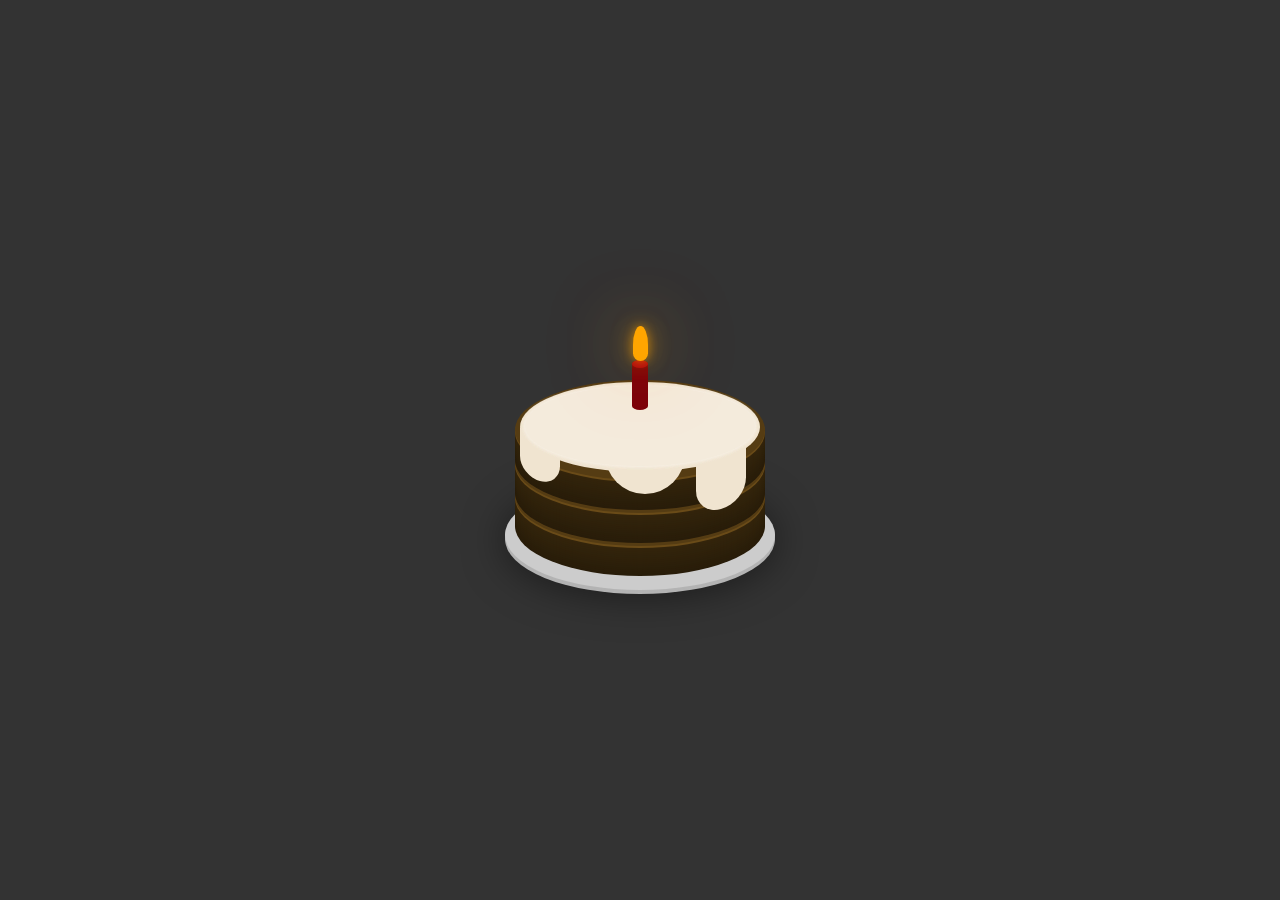
==== src/Index.html @ fc913491 "create src folder" ====
<!DOCTYPE html>
<html lang="en">

<head>
    <meta charset="UTF-8">
    <meta http-equiv="X-UA-Compatible" content="IE=edge">
    <meta name="viewport" content="width=device-width, initial-scale=1.0">
    <title>Document</title>
    <link rel="stylesheet" href="Styles.css" />
</head>

<body>
    <div class="cake">
        <div class="plate"></div>
        <div class="layer layer-bottom"></div>
        <div class="layer layer-middle"></div>
        <div class="layer layer-top"></div>
        <div class="icing"></div>
        <div class="drip drip1"></div>
        <div class="drip drip2"></div>
        <div class="drip drip3"></div>
        <div class="candle">
            <div class="flame"></div>
        </div>
    </div>
</body>

</html>
---- src/Styles.css ----
body {
  background-color: #333;
}

.cake {
  position: absolute;
  width: 250px;
  height: 200px;
  top: 50%;
  left: 50%;
  margin-top: -70px;
  margin-left: -125px;
}

.plate {
  width: 270px;
  height: 110px;
  position: absolute;
  bottom: -10px;
  left: -10px;
  background-color: #ccc;
  border-radius: 50%;
  -webkit-box-shadow: 0 2px 0 #b3b3b3, 0 4px 0 #b3b3b3, 0 5px 40px rgba(0, 0, 0, 0.5);
          box-shadow: 0 2px 0 #b3b3b3, 0 4px 0 #b3b3b3, 0 5px 40px rgba(0, 0, 0, 0.5);
}

.cake > * {
  position: absolute;
}

.layer {
  position: absolute;
  display: block;
  width: 250px;
  height: 100px;
  border-radius: 50%;
  background-color: #553c13;
  -webkit-box-shadow: 0 2px 0px #6a4b18, 0 4px 0px #33240b, 0 6px 0px #32230b, 0 8px 0px #31230b, 0 10px 0px #30220b, 0 12px 0px #2f220b, 0 14px 0px #2f210a, 0 16px 0px #2e200a, 0 18px 0px #2d200a, 0 20px 0px #2c1f0a, 0 22px 0px #2b1f0a, 0 24px 0px #2a1e09, 0 26px 0px #2a1d09, 0 28px 0px #291d09, 0 30px 0px #281c09;
          box-shadow: 0 2px 0px #6a4b18, 0 4px 0px #33240b, 0 6px 0px #32230b, 0 8px 0px #31230b, 0 10px 0px #30220b, 0 12px 0px #2f220b, 0 14px 0px #2f210a, 0 16px 0px #2e200a, 0 18px 0px #2d200a, 0 20px 0px #2c1f0a, 0 22px 0px #2b1f0a, 0 24px 0px #2a1e09, 0 26px 0px #2a1d09, 0 28px 0px #291d09, 0 30px 0px #281c09;
}

.layer-top {
  top: 0px;
}

.layer-middle {
  top: 33px;
}

.layer-bottom {
  top: 66px;
}

.icing {
  top: 2px;
  left: 5px;
  background-color: #f0e4d0;
  width: 240px;
  height: 90px;
  border-radius: 50%;
}

.icing:before {
  content: "";
  position: absolute;
  top: 4px;
  right: 5px;
  bottom: 6px;
  left: 5px;
  background-color: #f4ebdc;
  -webkit-box-shadow: 0 0 4px #f6efe3, 0 0 4px #f6efe3, 0 0 4px #f6efe3;
          box-shadow: 0 0 4px #f6efe3, 0 0 4px #f6efe3, 0 0 4px #f6efe3;
  border-radius: 50%;
  z-index: 1;
}

.drip {
  display: block;
  width: 50px;
  height: 60px;
  border-bottom-left-radius: 25px;
  border-bottom-right-radius: 25px;
  background-color: #f0e4d0;
}

.drip1 {
  top: 53px;
  left: 5px;
  -webkit-transform: skewY(15deg);
          transform: skewY(15deg);
  height: 48px;
  width: 40px;
}

.drip2 {
  top: 69px;
  left: 181px;
  -webkit-transform: skewY(-15deg);
          transform: skewY(-15deg);
}

.drip3 {
  top: 54px;
  left: 90px;
  width: 80px;
  border-bottom-left-radius: 40px;
  border-bottom-right-radius: 40px;
}

.candle {
  background-color: #7b020b;
  width: 16px;
  height: 50px;
  border-radius: 8px / 4px;
  top: -20px;
  left: 50%;
  margin-left: -8px;
  z-index: 10;
}

.candle:before {
  content: "";
  position: absolute;
  top: 0;
  left: 0;
  width: 16px;
  height: 8px;
  border-radius: 50%;
  background-color: #ad030f;
}

.flame {
  position: absolute;
  background-color: orange;
  width: 15px;
  height: 35px;
  border-radius: 10px 10px 10px 10px / 25px 25px 10px 10px;
  top: -34px;
  left: 50%;
  margin-left: -7.5px;
  z-index: 10;
  -webkit-box-shadow: 0 0 10px rgba(255, 165, 0, 0.5), 0 0 20px rgba(255, 165, 0, 0.5), 0 0 60px rgba(255, 165, 0, 0.5), 0 0 80px rgba(255, 165, 0, 0.5);
          box-shadow: 0 0 10px rgba(255, 165, 0, 0.5), 0 0 20px rgba(255, 165, 0, 0.5), 0 0 60px rgba(255, 165, 0, 0.5), 0 0 80px rgba(255, 165, 0, 0.5);
  -webkit-transform-origin: 50% 90%;
          transform-origin: 50% 90%;
  -webkit-animation: flicker 1s ease-in-out alternate infinite;
          animation: flicker 1s ease-in-out alternate infinite;
}

@-webkit-keyframes flicker {
  0% {
    -webkit-transform: skewX(5deg);
            transform: skewX(5deg);
    -webkit-box-shadow: 0 0 10px rgba(255, 165, 0, 0.2), 0 0 20px rgba(255, 165, 0, 0.2), 0 0 60px rgba(255, 165, 0, 0.2), 0 0 80px rgba(255, 165, 0, 0.2);
            box-shadow: 0 0 10px rgba(255, 165, 0, 0.2), 0 0 20px rgba(255, 165, 0, 0.2), 0 0 60px rgba(255, 165, 0, 0.2), 0 0 80px rgba(255, 165, 0, 0.2);
  }
  25% {
    -webkit-transform: skewX(-5deg);
            transform: skewX(-5deg);
    -webkit-box-shadow: 0 0 10px rgba(255, 165, 0, 0.5), 0 0 20px rgba(255, 165, 0, 0.5), 0 0 60px rgba(255, 165, 0, 0.5), 0 0 80px rgba(255, 165, 0, 0.5);
            box-shadow: 0 0 10px rgba(255, 165, 0, 0.5), 0 0 20px rgba(255, 165, 0, 0.5), 0 0 60px rgba(255, 165, 0, 0.5), 0 0 80px rgba(255, 165, 0, 0.5);
  }
  50% {
    -webkit-transform: skewX(10deg);
            transform: skewX(10deg);
    -webkit-box-shadow: 0 0 10px rgba(255, 165, 0, 0.3), 0 0 20px rgba(255, 165, 0, 0.3), 0 0 60px rgba(255, 165, 0, 0.3), 0 0 80px rgba(255, 165, 0, 0.3);
            box-shadow: 0 0 10px rgba(255, 165, 0, 0.3), 0 0 20px rgba(255, 165, 0, 0.3), 0 0 60px rgba(255, 165, 0, 0.3), 0 0 80px rgba(255, 165, 0, 0.3);
  }
  75% {
    -webkit-transform: skewX(-10deg);
            transform: skewX(-10deg);
    -webkit-box-shadow: 0 0 10px rgba(255, 165, 0, 0.4), 0 0 20px rgba(255, 165, 0, 0.4), 0 0 60px rgba(255, 165, 0, 0.4), 0 0 80px rgba(255, 165, 0, 0.4);
            box-shadow: 0 0 10px rgba(255, 165, 0, 0.4), 0 0 20px rgba(255, 165, 0, 0.4), 0 0 60px rgba(255, 165, 0, 0.4), 0 0 80px rgba(255, 165, 0, 0.4);
  }
  100% {
    -webkit-transform: skewX(5deg);
            transform: skewX(5deg);
    -webkit-box-shadow: 0 0 10px rgba(255, 165, 0, 0.5), 0 0 20px rgba(255, 165, 0, 0.5), 0 0 60px rgba(255, 165, 0, 0.5), 0 0 80px rgba(255, 165, 0, 0.5);
            box-shadow: 0 0 10px rgba(255, 165, 0, 0.5), 0 0 20px rgba(255, 165, 0, 0.5), 0 0 60px rgba(255, 165, 0, 0.5), 0 0 80px rgba(255, 165, 0, 0.5);
  }
}

@keyframes flicker {
  0% {
    -webkit-transform: skewX(5deg);
            transform: skewX(5deg);
    -webkit-box-shadow: 0 0 10px rgba(255, 165, 0, 0.2), 0 0 20px rgba(255, 165, 0, 0.2), 0 0 60px rgba(255, 165, 0, 0.2), 0 0 80px rgba(255, 165, 0, 0.2);
            box-shadow: 0 0 10px rgba(255, 165, 0, 0.2), 0 0 20px rgba(255, 165, 0, 0.2), 0 0 60px rgba(255, 165, 0, 0.2), 0 0 80px rgba(255, 165, 0, 0.2);
  }
  25% {
    -webkit-transform: skewX(-5deg);
            transform: skewX(-5deg);
    -webkit-box-shadow: 0 0 10px rgba(255, 165, 0, 0.5), 0 0 20px rgba(255, 165, 0, 0.5), 0 0 60px rgba(255, 165, 0, 0.5), 0 0 80px rgba(255, 165, 0, 0.5);
            box-shadow: 0 0 10px rgba(255, 165, 0, 0.5), 0 0 20px rgba(255, 165, 0, 0.5), 0 0 60px rgba(255, 165, 0, 0.5), 0 0 80px rgba(255, 165, 0, 0.5);
  }
  50% {
    -webkit-transform: skewX(10deg);
            transform: skewX(10deg);
    -webkit-box-shadow: 0 0 10px rgba(255, 165, 0, 0.3), 0 0 20px rgba(255, 165, 0, 0.3), 0 0 60px rgba(255, 165, 0, 0.3), 0 0 80px rgba(255, 165, 0, 0.3);
            box-shadow: 0 0 10px rgba(255, 165, 0, 0.3), 0 0 20px rgba(255, 165, 0, 0.3), 0 0 60px rgba(255, 165, 0, 0.3), 0 0 80px rgba(255, 165, 0, 0.3);
  }
  75% {
    -webkit-transform: skewX(-10deg);
            transform: skewX(-10deg);
    -webkit-box-shadow: 0 0 10px rgba(255, 165, 0, 0.4), 0 0 20px rgba(255, 165, 0, 0.4), 0 0 60px rgba(255, 165, 0, 0.4), 0 0 80px rgba(255, 165, 0, 0.4);
            box-shadow: 0 0 10px rgba(255, 165, 0, 0.4), 0 0 20px rgba(255, 165, 0, 0.4), 0 0 60px rgba(255, 165, 0, 0.4), 0 0 80px rgba(255, 165, 0, 0.4);
  }
  100% {
    -webkit-transform: skewX(5deg);
            transform: skewX(5deg);
    -webkit-box-shadow: 0 0 10px rgba(255, 165, 0, 0.5), 0 0 20px rgba(255, 165, 0, 0.5), 0 0 60px rgba(255, 165, 0, 0.5), 0 0 80px rgba(255, 165, 0, 0.5);
            box-shadow: 0 0 10px rgba(255, 165, 0, 0.5), 0 0 20px rgba(255, 165, 0, 0.5), 0 0 60px rgba(255, 165, 0, 0.5), 0 0 80px rgba(255, 165, 0, 0.5);
  }
}
/*# sourceMappingURL=Styles.css.map */
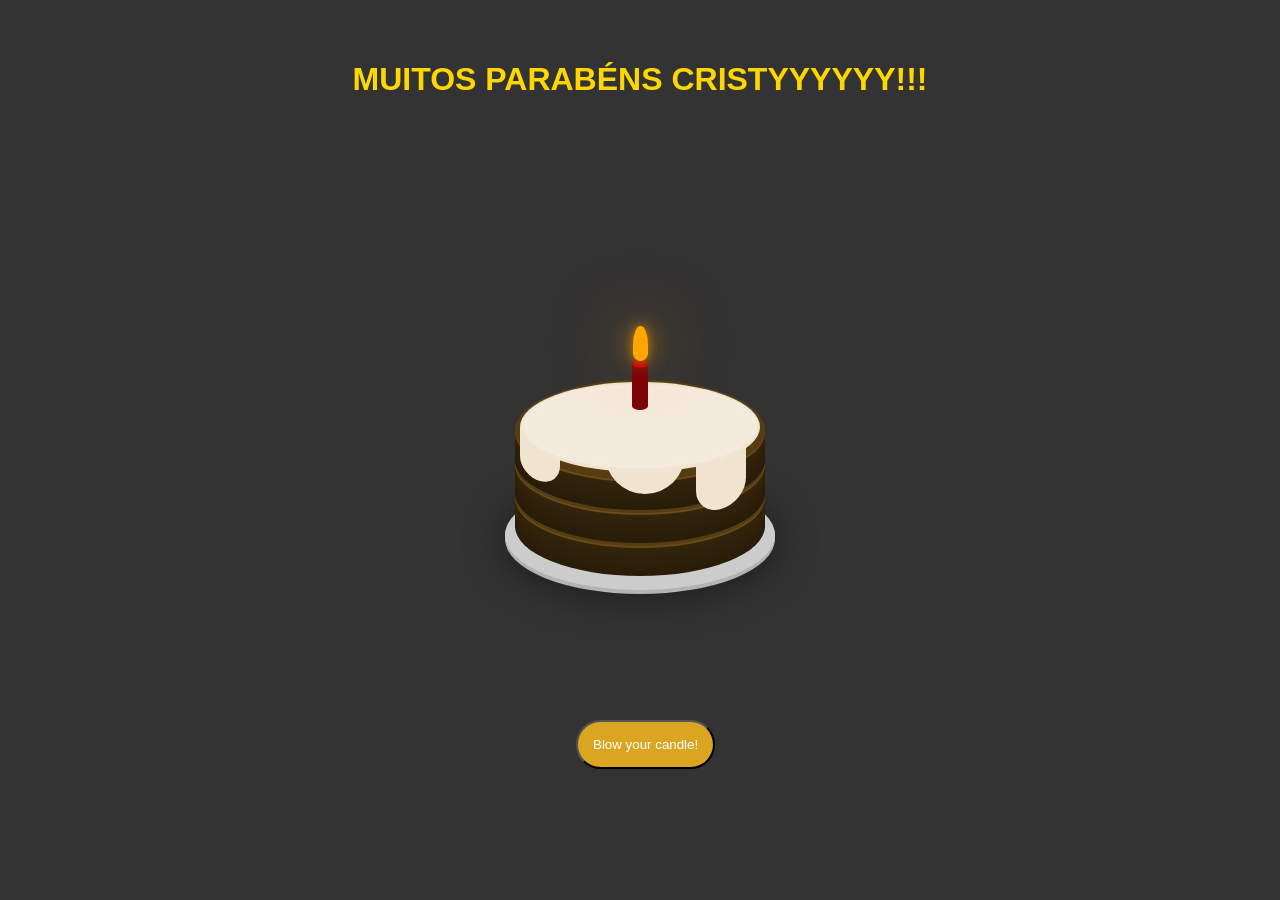
==== commit d6c5626a: "Title and button added" ====
--- a/src/Index.html
+++ b/src/Index.html
@@ -10,6 +10,7 @@
 </head>
 
 <body>
+    <h1>MUITOS PARABÉNS CRISTYYYYYY!!!</h1>
     <div class="cake">
         <div class="plate"></div>
         <div class="layer layer-bottom"></div>
@@ -23,6 +24,7 @@
             <div class="flame"></div>
         </div>
     </div>
+    <button class="button">Blow your candle!</button>
 </body>
 
 </html>
--- a/src/Styles.css
+++ b/src/Styles.css
@@ -1,5 +1,12 @@
 body {
   background-color: #333;
+}
+
+h1 {
+font-family: 'Gill Sans', 'Gill Sans MT', Calibri, 'Trebuchet MS', sans-serif;
+color: gold;
+text-align: center;
+padding-top: 40px;
 }
 
 .cake {
@@ -147,6 +154,17 @@
           animation: flicker 1s ease-in-out alternate infinite;
 }
 
+.button { 
+  border-radius: 30px;
+  color: white;
+  padding: 15px;
+  background-color: goldenrod;
+  cursor: pointer;
+  position: absolute;
+  left: 45%;
+  top: 80%;  
+}
+
 @-webkit-keyframes flicker {
   0% {
     -webkit-transform: skewX(5deg);
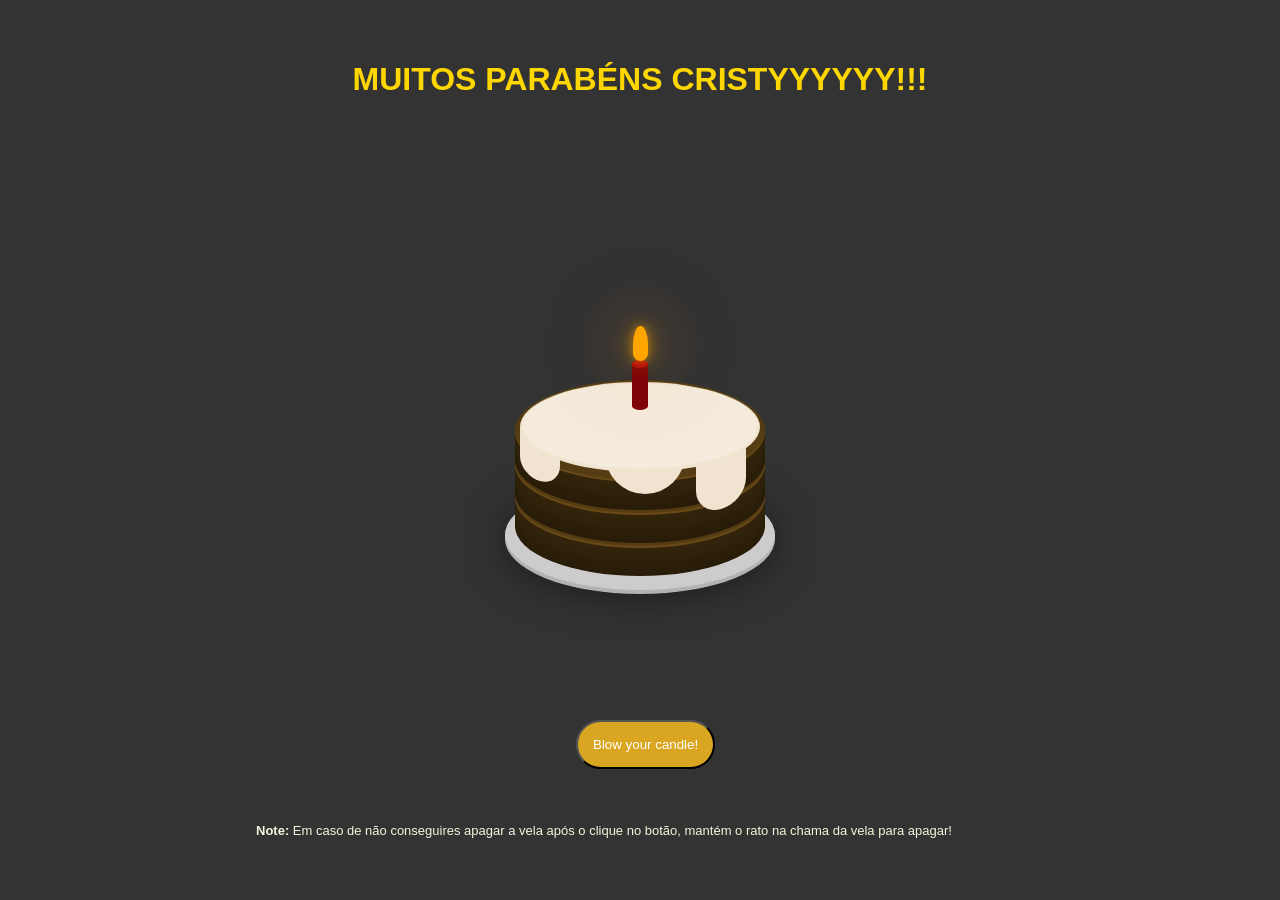
==== commit 636eb4cf: "new blow feature" ====
--- a/src/Index.html
+++ b/src/Index.html
@@ -24,7 +24,10 @@
             <div class="flame"></div>
         </div>
     </div>
-    <button class="button">Blow your candle!</button>
+    <div class="button">
+        <button class="blowcandle">Blow your candle!</button>
+    </div>
+    <p><strong>Note:</strong> Em caso de não conseguires apagar a vela após o clique no botão, mantém o rato na chama da vela para apagar!</p>
 </body>
 
 </html>
--- a/src/Styles.css
+++ b/src/Styles.css
@@ -7,6 +7,16 @@
 color: gold;
 text-align: center;
 padding-top: 40px;
+}
+
+p {
+  font-family: 'Lucida Sans', 'Lucida Sans Regular', 'Lucida Grande', 'Lucida Sans Unicode', Geneva, Verdana, sans-serif;
+  font-size: small;
+  text-align: center;
+  color: beige;
+  position: absolute;
+  top: 90%;
+  left: 20%;
 }
 
 .cake {
@@ -154,7 +164,16 @@
           animation: flicker 1s ease-in-out alternate infinite;
 }
 
-.button { 
+.flame:hover {
+  width: 0px;
+  height: 0px;
+  transition-property:all;
+  transition-duration: 5s;
+  cursor: progress;
+}
+
+.blowcandle { 
+  font-family: 'Lucida Sans', 'Lucida Sans Regular', 'Lucida Grande', 'Lucida Sans Unicode', Geneva, Verdana, sans-serif;
   border-radius: 30px;
   color: white;
   padding: 15px;
@@ -164,6 +183,11 @@
   left: 45%;
   top: 80%;  
 }
+.blowcandle:hover{
+  background-color: darkorange;
+  color: black;
+  transition-duration: 1.5s;
+}
 
 @-webkit-keyframes flicker {
   0% {
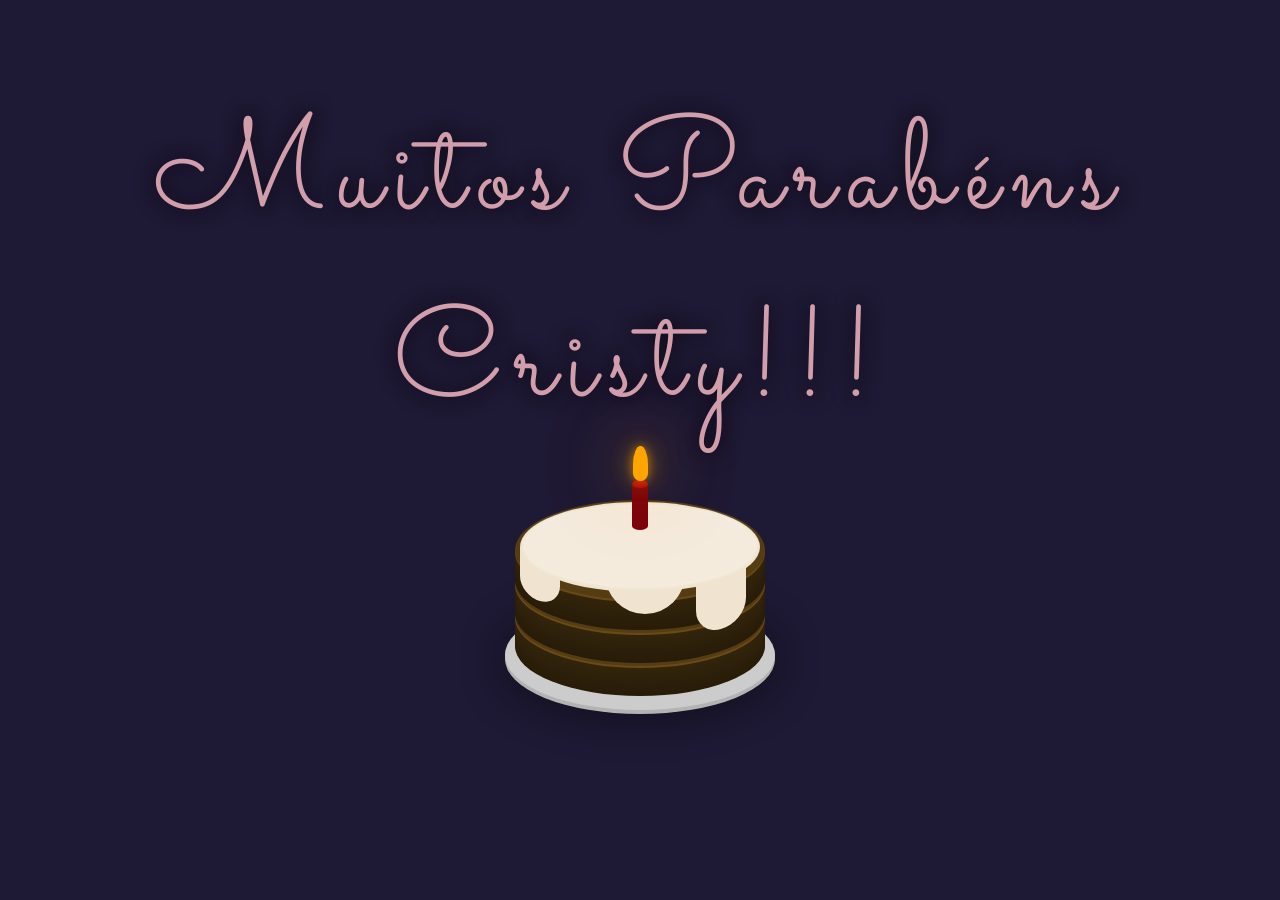
==== commit 7102a7f4: "Add candle turn off toggle and confetti" ====
--- a/src/Index.html
+++ b/src/Index.html
@@ -7,27 +7,27 @@
     <meta name="viewport" content="width=device-width, initial-scale=1.0">
     <title>Document</title>
     <link rel="stylesheet" href="Styles.css" />
+    <script defer src="Script.js"></script>
+    <script defer src="Confetti.js"></script>
 </head>
 
 <body>
-    <h1>MUITOS PARABÉNS CRISTYYYYYY!!!</h1>
-    <div class="cake">
-        <div class="plate"></div>
-        <div class="layer layer-bottom"></div>
-        <div class="layer layer-middle"></div>
-        <div class="layer layer-top"></div>
-        <div class="icing"></div>
-        <div class="drip drip1"></div>
-        <div class="drip drip2"></div>
-        <div class="drip drip3"></div>
-        <div class="candle">
-            <div class="flame"></div>
+    <div class="content">
+        <h1>Muitos Parabéns<br>Cristy!!!</h1>
+        <div class="cake">
+            <div class="plate"></div>
+            <div class="layer layer-bottom"></div>
+            <div class="layer layer-middle"></div>
+            <div class="layer layer-top"></div>
+            <div class="icing"></div>
+            <div class="drip drip1"></div>
+            <div class="drip drip2"></div>
+            <div class="drip drip3"></div>
+            <div class="candle">
+                <div id="flame" class="flame"></div>
+            </div>
         </div>
     </div>
-    <div class="button">
-        <button class="blowcandle">Blow your candle!</button>
-    </div>
-    <p><strong>Note:</strong> Em caso de não conseguires apagar a vela após o clique no botão, mantém o rato na chama da vela para apagar!</p>
 </body>
 
 </html>
--- a/src/Styles.css
+++ b/src/Styles.css
@@ -1,22 +1,28 @@
+@import url("https://fonts.googleapis.com/css?family=Sacramento");
+
 body {
-  background-color: #333;
+  background-color: #1e1934;
+  -webkit-box-flex: box;
+      -ms-flex: box;
+          flex: box;
+  -webkit-box-align: center;
+      -ms-flex-align: center;
+          align-items: center;
+  -ms-flex-line-pack: center;
+      align-content: center;
 }
 
 h1 {
-font-family: 'Gill Sans', 'Gill Sans MT', Calibri, 'Trebuchet MS', sans-serif;
-color: gold;
-text-align: center;
-padding-top: 40px;
-}
-
-p {
-  font-family: 'Lucida Sans', 'Lucida Sans Regular', 'Lucida Grande', 'Lucida Sans Unicode', Geneva, Verdana, sans-serif;
-  font-size: small;
+  margin: 0 auto;
   text-align: center;
-  color: beige;
-  position: absolute;
-  top: 90%;
-  left: 20%;
+  font-size: 8em;
+  font-weight: 100;
+  font-family: 'Sacramento';
+  letter-spacing: .1em;
+  text-shadow: 0 0 20px black;
+  margin-top: 80px;
+  opacity: .8;
+  color: pink;
 }
 
 .cake {
@@ -25,7 +31,7 @@
   height: 200px;
   top: 50%;
   left: 50%;
-  margin-top: -70px;
+  margin-top: 50px;
   margin-left: -125px;
 }
 
@@ -160,33 +166,8 @@
           box-shadow: 0 0 10px rgba(255, 165, 0, 0.5), 0 0 20px rgba(255, 165, 0, 0.5), 0 0 60px rgba(255, 165, 0, 0.5), 0 0 80px rgba(255, 165, 0, 0.5);
   -webkit-transform-origin: 50% 90%;
           transform-origin: 50% 90%;
-  -webkit-animation: flicker 1s ease-in-out alternate infinite;
-          animation: flicker 1s ease-in-out alternate infinite;
-}
-
-.flame:hover {
-  width: 0px;
-  height: 0px;
-  transition-property:all;
-  transition-duration: 5s;
-  cursor: progress;
-}
-
-.blowcandle { 
-  font-family: 'Lucida Sans', 'Lucida Sans Regular', 'Lucida Grande', 'Lucida Sans Unicode', Geneva, Verdana, sans-serif;
-  border-radius: 30px;
-  color: white;
-  padding: 15px;
-  background-color: goldenrod;
-  cursor: pointer;
-  position: absolute;
-  left: 45%;
-  top: 80%;  
-}
-.blowcandle:hover{
-  background-color: darkorange;
-  color: black;
-  transition-duration: 1.5s;
+  -webkit-animation: flicker 1.5s ease-in-out alternate infinite;
+          animation: flicker 1.5s ease-in-out alternate infinite;
 }
 
 @-webkit-keyframes flicker {
@@ -254,4 +235,30 @@
             box-shadow: 0 0 10px rgba(255, 165, 0, 0.5), 0 0 20px rgba(255, 165, 0, 0.5), 0 0 60px rgba(255, 165, 0, 0.5), 0 0 80px rgba(255, 165, 0, 0.5);
   }
 }
+
+@-webkit-keyframes puff {
+  100% {
+    -webkit-transform: rotateY(-30deg);
+            transform: rotateY(-30deg);
+    opacity: 0;
+  }
+}
+
+@keyframes puff {
+  100% {
+    -webkit-transform: rotateY(-30deg);
+            transform: rotateY(-30deg);
+    opacity: 0;
+  }
+}
+
+.puff {
+  -webkit-animation: puff .3s ease-in-out forwards;
+          animation: puff .3s ease-in-out forwards;
+}
+
+.puff-bubble {
+  -webkit-animation: puff-bubble .75s ease-in-out forwards;
+          animation: puff-bubble .75s ease-in-out forwards;
+}
 /*# sourceMappingURL=Styles.css.map */
